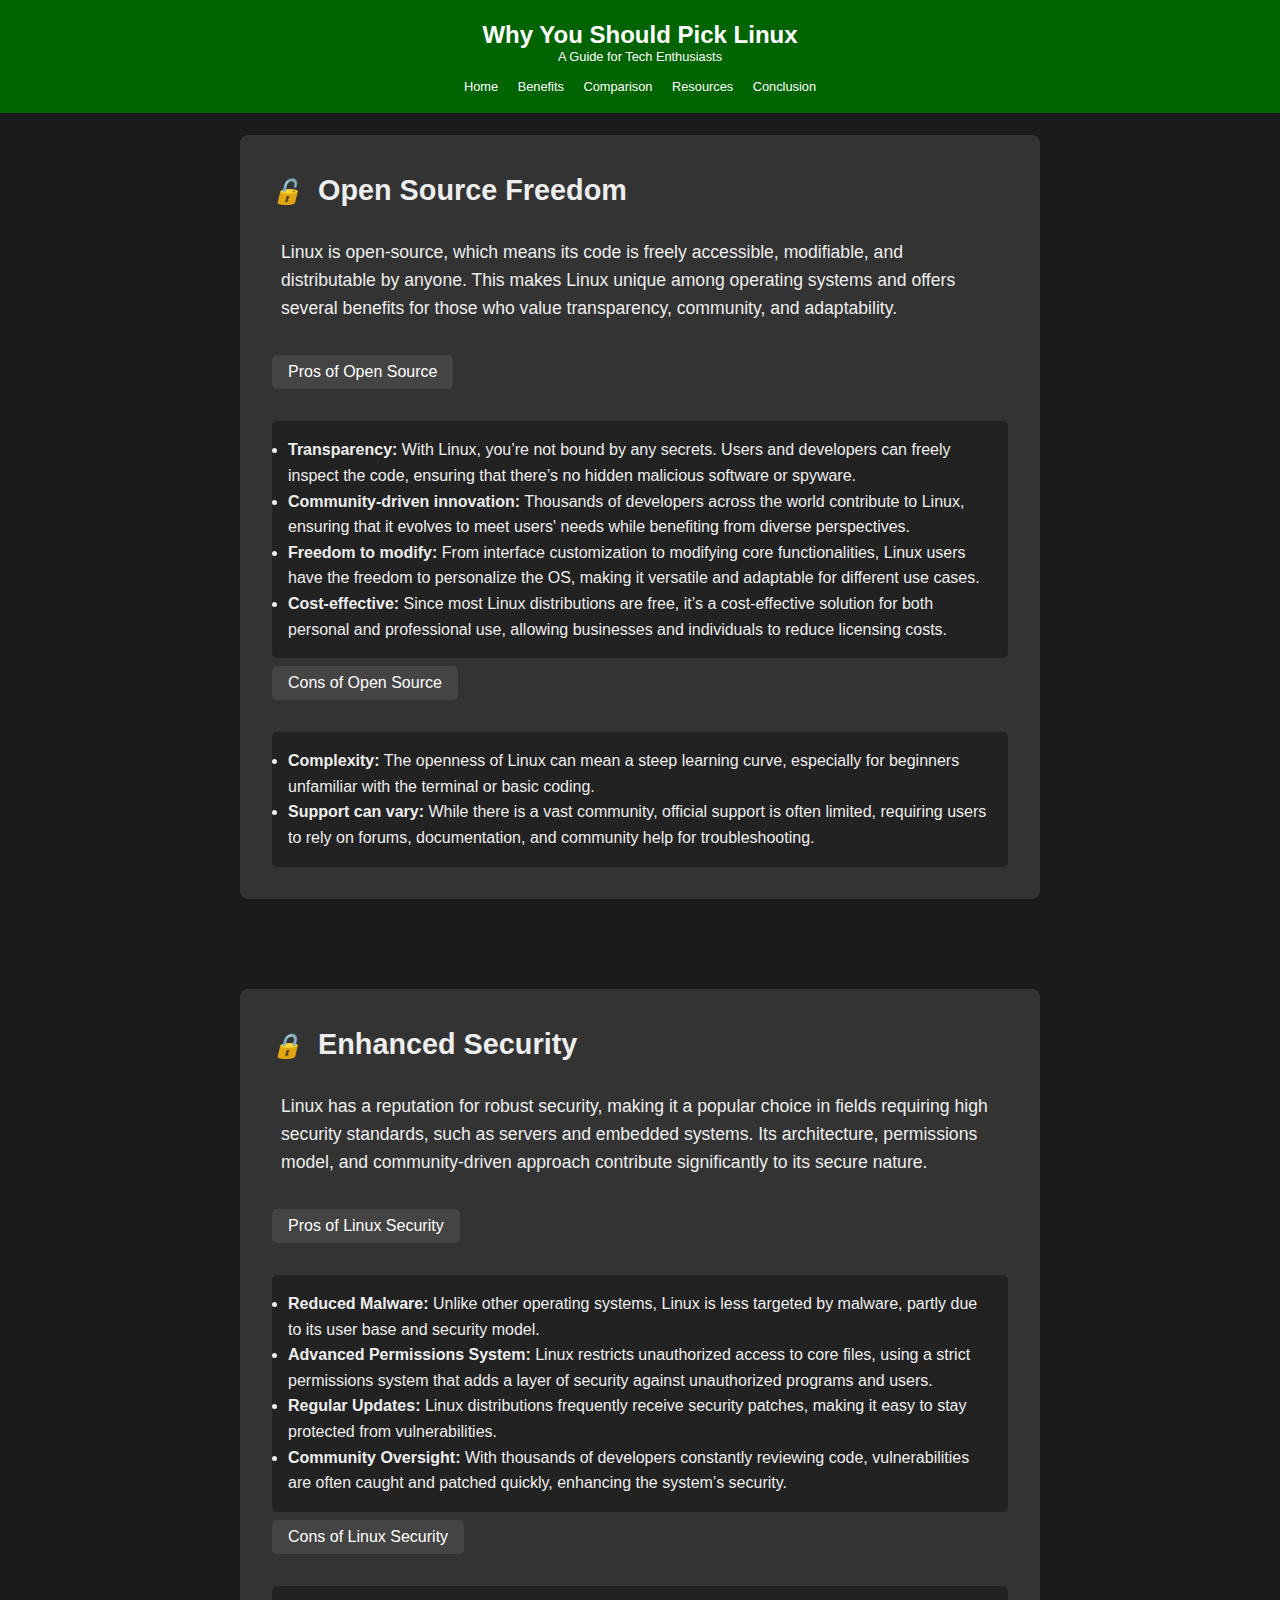
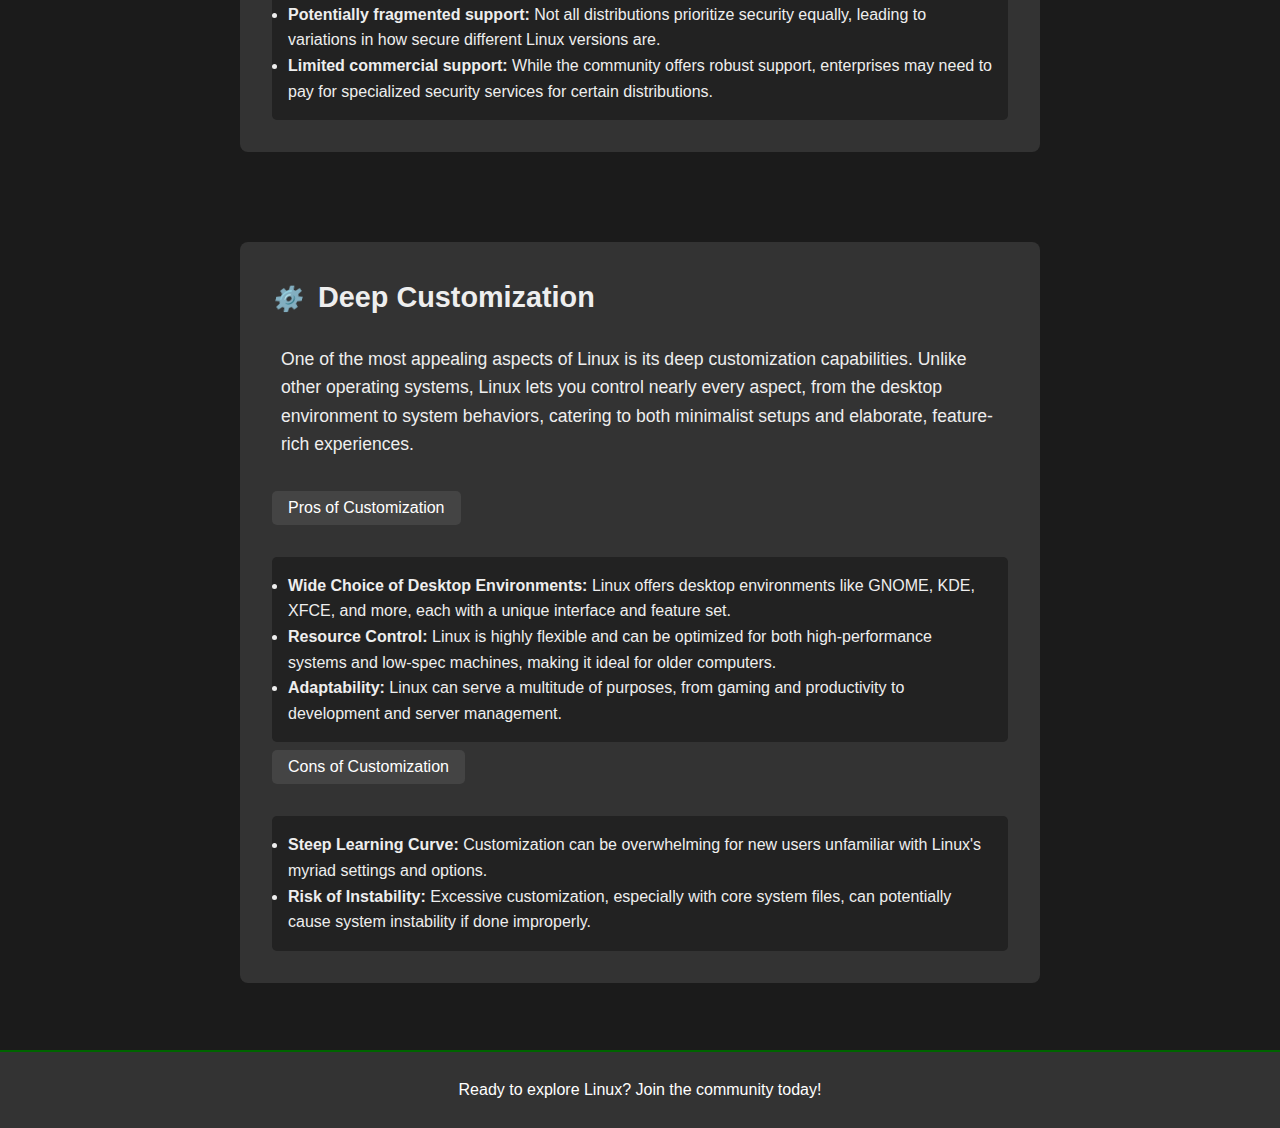
==== benefits.html @ 458f2ba9 "initial" ====
<!DOCTYPE html>
<html lang="en">
<head>
    <meta charset="UTF-8">
    <meta name="viewport" content="width=device-width, initial-scale=1.0">
    <title>Benefits of Choosing Linux</title>
    <link rel="stylesheet" href="style.css"> <!-- Link to external CSS -->
    <link rel="stylesheet" href="benefits.css"> <!-- Link to external CSS -->
</head>
<body>
    <header>
        <h1>Why You Should Pick Linux</h1>
        <p>A Guide for Tech Enthusiasts</p>
        <nav>
            <a href="index.html">Home</a>
            <a href="benefits.html">Benefits</a>
            <a href="comparison.html">Comparison</a>
            <a href="resources.html">Resources</a>
            <a href="conclusion.html">Conclusion</a>
        </nav>
    </header>

    <div id="content">
        <section class="benefit-section" id="opensource">
            <h2><i class="icon">🔓</i> Open Source Freedom</h2>
            <p>Linux is open-source, which means its code is freely accessible, modifiable, and distributable by anyone. This makes Linux unique among operating systems and offers several benefits for those who value transparency, community, and adaptability.</p>
            <button class="toggle-btn" onclick="toggleContent('open-source-pros')">Pros of Open Source</button>
            <div class="toggle-content" id="open-source-pros">
                <ul>
                    <li><strong>Transparency:</strong> With Linux, you’re not bound by any secrets. Users and developers can freely inspect the code, ensuring that there’s no hidden malicious software or spyware.</li>
                    <li><strong>Community-driven innovation:</strong> Thousands of developers across the world contribute to Linux, ensuring that it evolves to meet users' needs while benefiting from diverse perspectives.</li>
                    <li><strong>Freedom to modify:</strong> From interface customization to modifying core functionalities, Linux users have the freedom to personalize the OS, making it versatile and adaptable for different use cases.</li>
                    <li><strong>Cost-effective:</strong> Since most Linux distributions are free, it’s a cost-effective solution for both personal and professional use, allowing businesses and individuals to reduce licensing costs.</li>
                </ul>
            </div>
            <button class="toggle-btn" onclick="toggleContent('open-source-cons')">Cons of Open Source</button>
            <div class="toggle-content" id="open-source-cons">
                <ul>
                    <li><strong>Complexity:</strong> The openness of Linux can mean a steep learning curve, especially for beginners unfamiliar with the terminal or basic coding.</li>
                    <li><strong>Support can vary:</strong> While there is a vast community, official support is often limited, requiring users to rely on forums, documentation, and community help for troubleshooting.</li>
                </ul>
            </div>
        </section>

        <section class="benefit-section" id="security">
            <h2><i class="icon">🔒</i> Enhanced Security</h2>
            <p>Linux has a reputation for robust security, making it a popular choice in fields requiring high security standards, such as servers and embedded systems. Its architecture, permissions model, and community-driven approach contribute significantly to its secure nature.</p>
            <button class="toggle-btn" onclick="toggleContent('security-pros')">Pros of Linux Security</button>
            <div class="toggle-content" id="security-pros">
                <ul>
                    <li><strong>Reduced Malware:</strong> Unlike other operating systems, Linux is less targeted by malware, partly due to its user base and security model.</li>
                    <li><strong>Advanced Permissions System:</strong> Linux restricts unauthorized access to core files, using a strict permissions system that adds a layer of security against unauthorized programs and users.</li>
                    <li><strong>Regular Updates:</strong> Linux distributions frequently receive security patches, making it easy to stay protected from vulnerabilities.</li>
                    <li><strong>Community Oversight:</strong> With thousands of developers constantly reviewing code, vulnerabilities are often caught and patched quickly, enhancing the system’s security.</li>
                </ul>
            </div>
            <button class="toggle-btn" onclick="toggleContent('security-cons')">Cons of Linux Security</button>
            <div class="toggle-content" id="security-cons">
                <ul>
                    <li><strong>Potentially fragmented support:</strong> Not all distributions prioritize security equally, leading to variations in how secure different Linux versions are.</li>
                    <li><strong>Limited commercial support:</strong> While the community offers robust support, enterprises may need to pay for specialized security services for certain distributions.</li>
                </ul>
            </div>
        </section>

        <section class="benefit-section" id="customization">
            <h2><i class="icon">⚙️</i> Deep Customization</h2>
            <p>One of the most appealing aspects of Linux is its deep customization capabilities. Unlike other operating systems, Linux lets you control nearly every aspect, from the desktop environment to system behaviors, catering to both minimalist setups and elaborate, feature-rich experiences.</p>
            <button class="toggle-btn" onclick="toggleContent('customization-pros')">Pros of Customization</button>
            <div class="toggle-content" id="customization-pros">
                <ul>
                    <li><strong>Wide Choice of Desktop Environments:</strong> Linux offers desktop environments like GNOME, KDE, XFCE, and more, each with a unique interface and feature set.</li>
                    <li><strong>Resource Control:</strong> Linux is highly flexible and can be optimized for both high-performance systems and low-spec machines, making it ideal for older computers.</li>
                    <li><strong>Adaptability:</strong> Linux can serve a multitude of purposes, from gaming and productivity to development and server management.</li>
                </ul>
            </div>
            <button class="toggle-btn" onclick="toggleContent('customization-cons')">Cons of Customization</button>
            <div class="toggle-content" id="customization-cons">
                <ul>
                    <li><strong>Steep Learning Curve:</strong> Customization can be overwhelming for new users unfamiliar with Linux's myriad settings and options.</li>
                    <li><strong>Risk of Instability:</strong> Excessive customization, especially with core system files, can potentially cause system instability if done improperly.</li>
                </ul>
            </div>
        </section>
    </div>

    <footer>
        <p>Ready to explore Linux? Join the community today!</p>
    </footer>

    <script src="script.js"></script> <!-- Link to external JavaScript -->
</body>
</html>
---- style.css ----
* {
    margin: 0;
    padding: 0;
    box-sizing: border-box;
}

p {
    padding: 1vh;
}

body {
    font-family: Arial, sans-serif;
    line-height: 1.6;
    background-color: #1b1b1b;
    color: #eee;
    overflow-y: hidden; /* Hide vertical scroll bar */
}

header {
    background-color: #006400;
    color: #fff;
    padding: 0.5rem;
    text-align: center;
    font-size: 0.8rem;
    position: fixed;
    top: 0;
    width: 100%;
    z-index: 10;
    transform: translateY(-100%);
    transition: transform 0.3s ease;
}

header.show {
    transform: translateY(0);
}

header h1 {
    font-size: 1.5rem;
    margin-bottom: -1rem;
}

nav a {
    color: #fff;
    text-decoration: none;
    margin: 0 0.5rem;
    transition: color 0.3s;
}

nav a:hover {
    color: #ffcc00;
}

/* Full-screen intro */
.intro {
    height: 100vh;
    display: flex;
    justify-content: center;
    align-items: center;
    background: url('linux.jpg') no-repeat center center/cover;
    position: relative;
    margin-top: 2rem;
}

.intro::before {
    content: '';
    position: absolute;
    top: 0;
    left: 0;
    right: 0;
    bottom: 0;
    background: rgba(0, 0, 0, 0.6);
}

.intro-content {
    position: relative;
    text-align: center;
    color: #fff;
    z-index: 1;
    margin: 30%;
}

.intro h2 {
    font-size: 3rem;
    margin-bottom: 1rem;
}

.intro button {
    background-color: #333;
    color: #fff;
    padding: 0.75rem 1.5rem;
    border: none;
    border-radius: 5px;
    cursor: pointer;
    transition: background-color 0.3s;
    box-shadow: 0 4px 8px rgba(0, 0, 0, 0.2);
}

.intro button:hover {
    background-color: #008800;
}

.scroll-down {
    margin-top: 2rem;
    font-size: 1.2rem;
    color: #ffcc00;
}

/* Feature sections with more spacing */
.feature {
    display: flex;
    align-items: center;
    justify-content: center;
    height: 70vh;
    padding: 4rem 5%;
    background-color: #222;
    border-radius: 15px;
    margin: 10vh auto; /* Larger space between panels */
    max-width: 1000px;
    gap: 2rem;
}

.slideshow-container {
    width: 80%; /* Increased size of the slideshow */
    max-width: 800px; /* Limit maximum width */
    border-radius: 10px;
    box-shadow: 0 4px 12px rgba(0, 0, 0, 0.3);
    margin: 0 auto; /* Center the slideshow */
}

.slide-image {
    width: 100% !important;
    height: auto;
}

.feature img {
    width: 45%;
    height: auto;
    border-radius: 10px;
    box-shadow: 0 4px 12px rgba(0, 0, 0, 0.3);
}

.feature:nth-child(even) {
    flex-direction: row-reverse;
}

.feature-text {
    max-width: 50%;
}

.feature h2 {
    font-size: 2.5rem;
    color: #00ff00;
    margin-bottom: 1rem;
}

.feature p {
    margin-bottom: 1rem;
    color: #ddd;
    font-size: 1.1rem;
}

.feature a {
    display: inline-block;
    color: #00ff00;
    text-decoration: none;
    font-weight: bold;
    transition: color 0.3s;
}

.feature a:hover {
    color: #ffcc00;
}

/* Footer */
footer {
    text-align: center;
    padding: 1rem;
    background-color: #333;
    color: #fff;
    font-size: 1.1rem;
    margin-top: -2.5vh;
}

/* Slideshow container */
.slideshow-container {
    position: relative;
    width: 70%;
    max-width: 800px;
    height: 205px; /* Fixed height to ensure visibility */
    border-radius: 10px;
    box-shadow: 0 4px 12px rgba(0, 0, 0, 0.3);
    margin: 0 auto;
    overflow: hidden;
    cursor: pointer;
}

/* Slide images with position absolute for transition effects */
.slide-image {
    position: absolute;
    width: 100%;
    height: 100%;
    top: 0;
    left: 0;
    opacity: 0; /* Initially hidden */
    transition: opacity 0.5s ease, transform 0.5s ease; /* Smooth fade and swipe */
}

/* Active slide */
.active-slide {
    opacity: 1; /* Fade in */
    transform: translateX(0); /* Centered */
    z-index: 1;
}

/* Slide transition for swipe effect */
.slide-out-left {
    transform: translateX(-100%);
    opacity: 0;
}

.slide-out-right {
    transform: translateX(100%);
    opacity: 0;
}

/* Navigation arrows */
.prev, .next {
    cursor: pointer;
    position: absolute;
    top: 50%;
    width: auto;
    padding: 16px;
    margin-top: -22px;
    color: white;
    font-weight: bold;
    font-size: 24px;
    transition: 0.3s ease;
    opacity: 1;
    user-select: none;
    z-index: 100;
}

.next {
    right: 0;
    border-radius: 3px 0 0 3px;
}

.prev {
    left: 0;
    border-radius: 3px 0 0 3px;
}

/* Modal styling */
.modal {
    display: none;
    position: fixed;
    z-index: 11;
    padding-top: 60px;
    left: 0;
    top: 0;
    width: 100%;
    height: 100%;
    overflow: auto;
    background-color: rgba(0, 0, 0, 0.9);
}

.modal-content {
    display: block;
    margin: auto;
    max-width: 80%;
}

.close {
    position: absolute;
    top: 15px;
    right: 35px;
    color: #fff;
    font-size: 40px;
    font-weight: bold;
    cursor: pointer;
}
---- benefits.css ----
/* Basic styling adjustments */
body {
    font-family: Arial, sans-serif;
    background-color: #1b1b1b;
    color: #eee;
}

/* Header styling */
header {
    background-color: #006400;
    color: #fff;
    padding: 1rem;
    text-align: center;
    position: fixed;
    top: 0;
    width: 100%;
    z-index: 10;
    transform: translateY(0%) !important;
}

/* Intro section */
.intro-content {
    padding: 2rem;
    max-width: 800px;
    margin: auto;
    text-align: center;
}

#content {
    margin: 15vh 0 10vh;
}

/* Benefit sections */
.benefit-section {
    background-color: #333;
    border-radius: 8px;
    padding: 2rem;
    margin: 10vh auto;
    max-width: 800px;
}

.benefit-section h2 {
    font-size: 1.8rem;
    margin-bottom: 1rem;
}

.benefit-section p {
    font-size: 1.1rem;
    margin-bottom: 1rem;
}

/* Toggle button styling */
.toggle-btn {
    background-color: #444;
    color: #fff;
    padding: 0.5rem 1rem;
    border: none;
    border-radius: 5px;
    cursor: pointer;
    font-size: 1rem;
    margin-top: 0.5rem;
    margin-bottom: 1rem;
    display: inline-block;
}

.toggle-btn:hover {
    background-color: #666;
}

/* Icons for sections */
.icon {
    font-size: 1.5rem;
    margin-right: 0.5rem;
    vertical-align: middle;
}

/* Collapsible content styling */
.toggle-content {
    padding: 1rem;
    background-color: #222;
    border-radius: 5px;
    margin-top: 1rem;
    transition: all 0.3s ease;
}

/* Footer styling */
footer {
    background-color: #333;
    color: #fff;
    text-align: center;
    padding: 1rem;
    font-size: 1rem;
    border-top: 2px solid #006400;
}
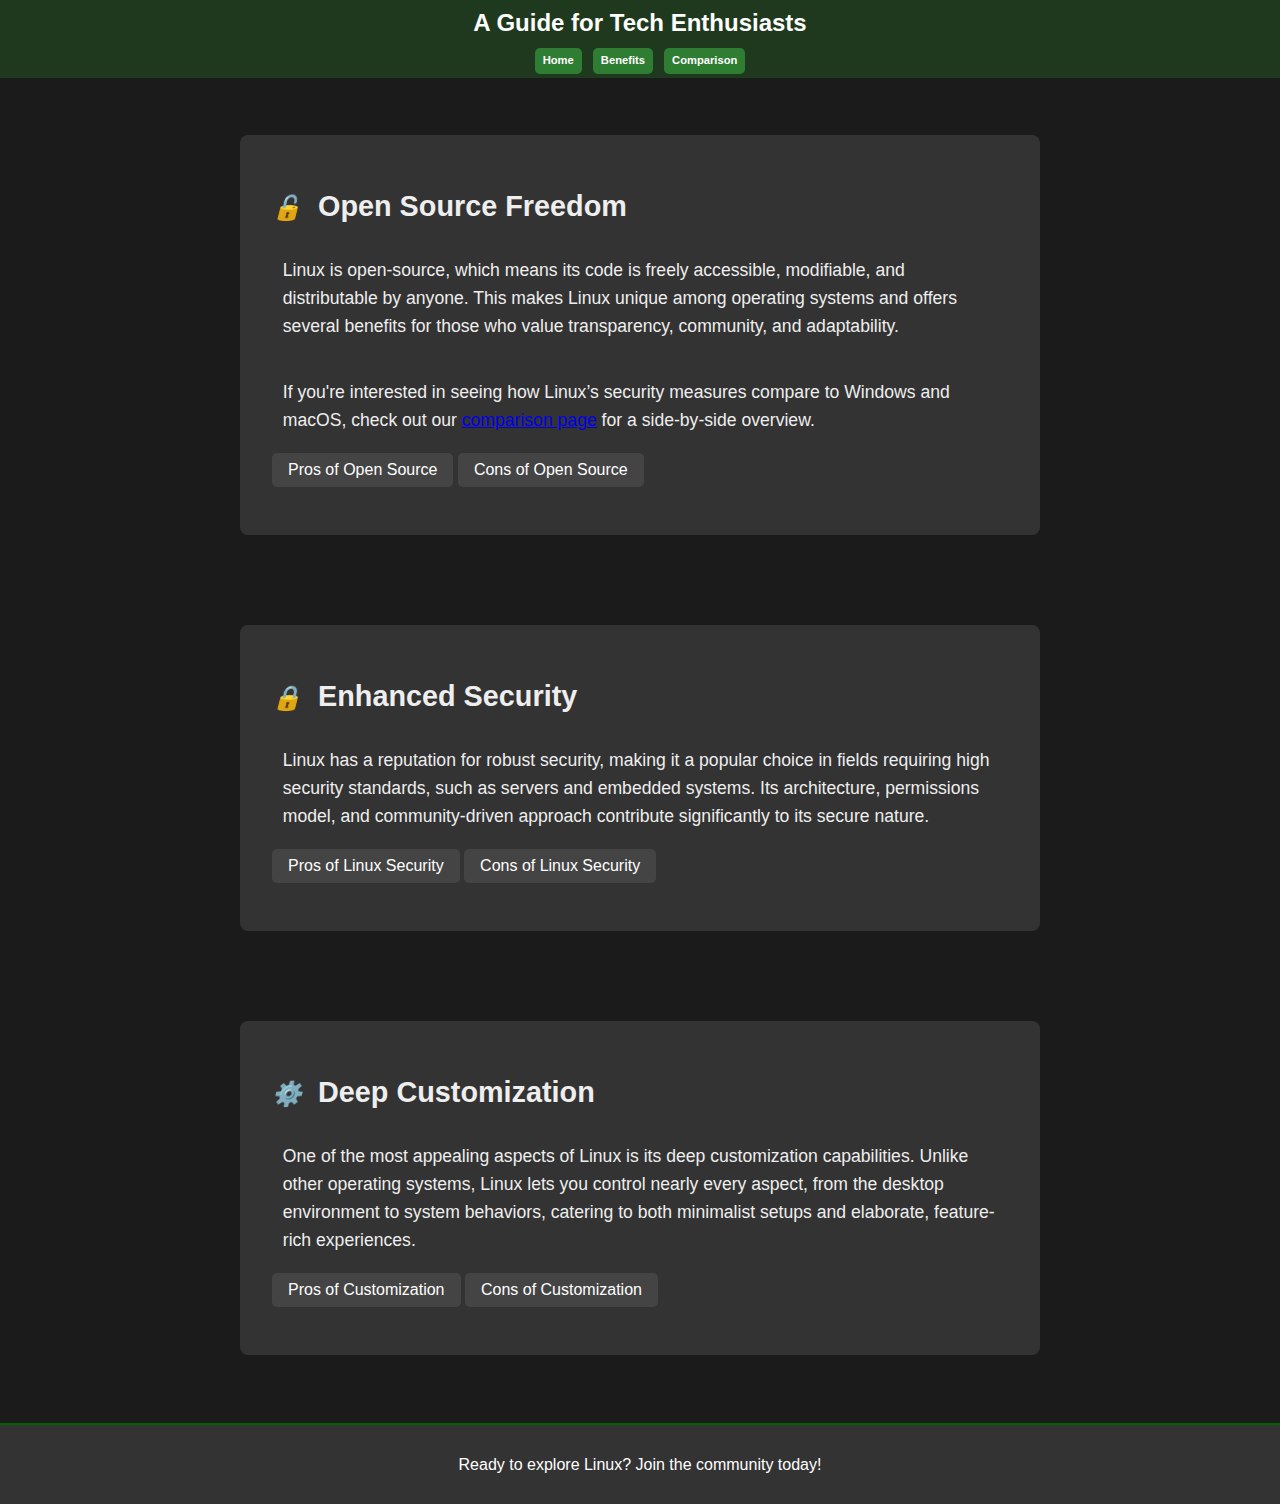
==== commit 2f7e5808: "Added a comparison page and cleaned up the css. Final commit." ====
--- a/benefits.html
+++ b/benefits.html
@@ -9,14 +9,13 @@
 </head>
 <body>
     <header>
-        <h1>Why You Should Pick Linux</h1>
-        <p>A Guide for Tech Enthusiasts</p>
+<!--        <h1>Why You Should Pick Linux</h1>-->
+        <h1>A Guide for Tech Enthusiasts</h1>
+        <p></p>
         <nav>
             <a href="index.html">Home</a>
             <a href="benefits.html">Benefits</a>
             <a href="comparison.html">Comparison</a>
-            <a href="resources.html">Resources</a>
-            <a href="conclusion.html">Conclusion</a>
         </nav>
     </header>
 
@@ -24,7 +23,9 @@
         <section class="benefit-section" id="opensource">
             <h2><i class="icon">🔓</i> Open Source Freedom</h2>
             <p>Linux is open-source, which means its code is freely accessible, modifiable, and distributable by anyone. This makes Linux unique among operating systems and offers several benefits for those who value transparency, community, and adaptability.</p>
-            <button class="toggle-btn" onclick="toggleContent('open-source-pros')">Pros of Open Source</button>
+            <p>If you're interested in seeing how Linux’s security measures compare to Windows and macOS, check out our <a href="comparison.html">comparison page</a> for a side-by-side overview.</p>
+            <button class="toggle-btn" onclick="toggleContent('open-source-pros', 'open-source-cons')">Pros of Open Source</button>
+            <button class="toggle-btn" onclick="toggleContent('open-source-cons', 'open-source-pros')">Cons of Open Source</button>
             <div class="toggle-content" id="open-source-pros">
                 <ul>
                     <li><strong>Transparency:</strong> With Linux, you’re not bound by any secrets. Users and developers can freely inspect the code, ensuring that there’s no hidden malicious software or spyware.</li>
@@ -33,7 +34,6 @@
                     <li><strong>Cost-effective:</strong> Since most Linux distributions are free, it’s a cost-effective solution for both personal and professional use, allowing businesses and individuals to reduce licensing costs.</li>
                 </ul>
             </div>
-            <button class="toggle-btn" onclick="toggleContent('open-source-cons')">Cons of Open Source</button>
             <div class="toggle-content" id="open-source-cons">
                 <ul>
                     <li><strong>Complexity:</strong> The openness of Linux can mean a steep learning curve, especially for beginners unfamiliar with the terminal or basic coding.</li>
@@ -45,7 +45,8 @@
         <section class="benefit-section" id="security">
             <h2><i class="icon">🔒</i> Enhanced Security</h2>
             <p>Linux has a reputation for robust security, making it a popular choice in fields requiring high security standards, such as servers and embedded systems. Its architecture, permissions model, and community-driven approach contribute significantly to its secure nature.</p>
-            <button class="toggle-btn" onclick="toggleContent('security-pros')">Pros of Linux Security</button>
+            <button class="toggle-btn" onclick="toggleContent('security-pros', 'security-cons')">Pros of Linux Security</button>
+            <button class="toggle-btn" onclick="toggleContent('security-cons', 'security-pros')">Cons of Linux Security</button>
             <div class="toggle-content" id="security-pros">
                 <ul>
                     <li><strong>Reduced Malware:</strong> Unlike other operating systems, Linux is less targeted by malware, partly due to its user base and security model.</li>
@@ -54,7 +55,6 @@
                     <li><strong>Community Oversight:</strong> With thousands of developers constantly reviewing code, vulnerabilities are often caught and patched quickly, enhancing the system’s security.</li>
                 </ul>
             </div>
-            <button class="toggle-btn" onclick="toggleContent('security-cons')">Cons of Linux Security</button>
             <div class="toggle-content" id="security-cons">
                 <ul>
                     <li><strong>Potentially fragmented support:</strong> Not all distributions prioritize security equally, leading to variations in how secure different Linux versions are.</li>
@@ -66,7 +66,8 @@
         <section class="benefit-section" id="customization">
             <h2><i class="icon">⚙️</i> Deep Customization</h2>
             <p>One of the most appealing aspects of Linux is its deep customization capabilities. Unlike other operating systems, Linux lets you control nearly every aspect, from the desktop environment to system behaviors, catering to both minimalist setups and elaborate, feature-rich experiences.</p>
-            <button class="toggle-btn" onclick="toggleContent('customization-pros')">Pros of Customization</button>
+            <button class="toggle-btn" onclick="toggleContent('customization-pros', 'customization-cons')">Pros of Customization</button>
+            <button class="toggle-btn" onclick="toggleContent('customization-cons', 'customization-pros')">Cons of Customization</button>
             <div class="toggle-content" id="customization-pros">
                 <ul>
                     <li><strong>Wide Choice of Desktop Environments:</strong> Linux offers desktop environments like GNOME, KDE, XFCE, and more, each with a unique interface and feature set.</li>
@@ -74,7 +75,6 @@
                     <li><strong>Adaptability:</strong> Linux can serve a multitude of purposes, from gaming and productivity to development and server management.</li>
                 </ul>
             </div>
-            <button class="toggle-btn" onclick="toggleContent('customization-cons')">Cons of Customization</button>
             <div class="toggle-content" id="customization-cons">
                 <ul>
                     <li><strong>Steep Learning Curve:</strong> Customization can be overwhelming for new users unfamiliar with Linux's myriad settings and options.</li>
@@ -87,7 +87,29 @@
     <footer>
         <p>Ready to explore Linux? Join the community today!</p>
     </footer>
+</body>
 
-    <script src="script.js"></script> <!-- Link to external JavaScript -->
-</body>
+<script>
+    // Toggle visibility for content sections and ensure mutual exclusion
+    function toggleContent(showId, hideId) {
+        const showContent = document.getElementById(showId);
+        const hideContent = document.getElementById(hideId);
+
+        // Toggle the display for the selected content
+        if (showContent.style.display === 'none' || showContent.style.display === '') {
+            showContent.style.display = 'block';
+            hideContent.style.display = 'none';
+        } else {
+            showContent.style.display = 'none';
+        }
+    }
+
+    // Initialize hidden state for collapsible sections
+    document.addEventListener("DOMContentLoaded", () => {
+        document.querySelectorAll('.toggle-content').forEach(content => {
+            content.style.display = 'none';
+        });
+    });
+
+</script>
 </html>
--- a/style.css
+++ b/style.css
@@ -4,8 +4,30 @@
     box-sizing: border-box;
 }
 
+/* Hide scrollbar for Chrome, Safari, and Opera */
+html, body {
+    -ms-overflow-style: none;  /* For Internet Explorer and Edge */
+    scrollbar-width: none;     /* For Firefox */
+}
+
+/* Hide scrollbar for Webkit browsers like Chrome and Safari */
+html::-webkit-scrollbar, body::-webkit-scrollbar {
+    display: none;             /* For Chrome, Safari, and Opera */
+}
+
 p {
-    padding: 1vh;
+    padding: 1.2vh;
+}
+
+/* Hide scrollbar for Chrome, Safari, and Opera */
+body::-webkit-scrollbar {
+    display: none;
+}
+
+/* Hide scrollbar for IE, Edge, and Firefox */
+body {
+    -ms-overflow-style: none; /* IE and Edge */
+    scrollbar-width: none; /* Firefox */
 }
 
 body {
@@ -17,11 +39,11 @@
 }
 
 header {
-    background-color: #006400;
-    color: #fff;
-    padding: 0.5rem;
+    background-color: #1e391e;
+    color: #fff;
+    padding: 0.25rem;
     text-align: center;
-    font-size: 0.8rem;
+    font-size: 0.7rem;
     position: fixed;
     top: 0;
     width: 100%;
@@ -39,15 +61,27 @@
     margin-bottom: -1rem;
 }
 
+/* Navigation links styling */
 nav a {
-    color: #fff;
+    display: inline-block; /* Ensures padding applies around the entire link */
+    background-color: #2e7d32; /* Green button color */
+    color: #fff;
+    padding: 0.25rem 0.5rem;
+    margin: 0 0.25rem;
+    border-radius: 5px;
     text-decoration: none;
-    margin: 0 0.5rem;
-    transition: color 0.3s;
+    font-weight: bold;
+    transition: background-color 0.3s, transform 0.2s; /* Smooth transition */
 }
 
 nav a:hover {
-    color: #ffcc00;
+    background-color: #388e3c; /* Darker green on hover */
+    transform: translateY(-2px); /* Subtle lift on hover */
+}
+
+nav a:active {
+    background-color: #1b5e20; /* Even darker green when active */
+    transform: translateY(0); /* Returns to original position on click */
 }
 
 /* Full-screen intro */
@@ -58,7 +92,6 @@
     align-items: center;
     background: url('linux.jpg') no-repeat center center/cover;
     position: relative;
-    margin-top: 2rem;
 }
 
 .intro::before {
@@ -76,7 +109,7 @@
     text-align: center;
     color: #fff;
     z-index: 1;
-    margin: 30%;
+    margin: 22%;
 }
 
 .intro h2 {
@@ -148,7 +181,7 @@
 }
 
 .feature h2 {
-    font-size: 2.5rem;
+    font-size: 2.2rem;
     color: #00ff00;
     margin-bottom: 1rem;
 }
@@ -156,7 +189,7 @@
 .feature p {
     margin-bottom: 1rem;
     color: #ddd;
-    font-size: 1.1rem;
+    font-size: 1rem;
 }
 
 .feature a {
--- a/benefits.css
+++ b/benefits.css
@@ -3,13 +3,15 @@
     font-family: Arial, sans-serif;
     background-color: #1b1b1b;
     color: #eee;
+    overflow-y: scroll;
 }
 
 /* Header styling */
 header {
-    background-color: #006400;
+    background-color: #1e391e;
     color: #fff;
-    padding: 1rem;
+    padding: 0.25rem;
+    font-size: 0.7rem;
     text-align: center;
     position: fixed;
     top: 0;
@@ -41,12 +43,16 @@
 
 .benefit-section h2 {
     font-size: 1.8rem;
-    margin-bottom: 1rem;
+    margin-top: 1rem;
 }
 
 .benefit-section p {
     font-size: 1.1rem;
-    margin-bottom: 1rem;
+    margin-top: 1rem;
+}
+
+li {
+    margin: 1vh 2.5% 1vh;
 }
 
 /* Toggle button styling */
